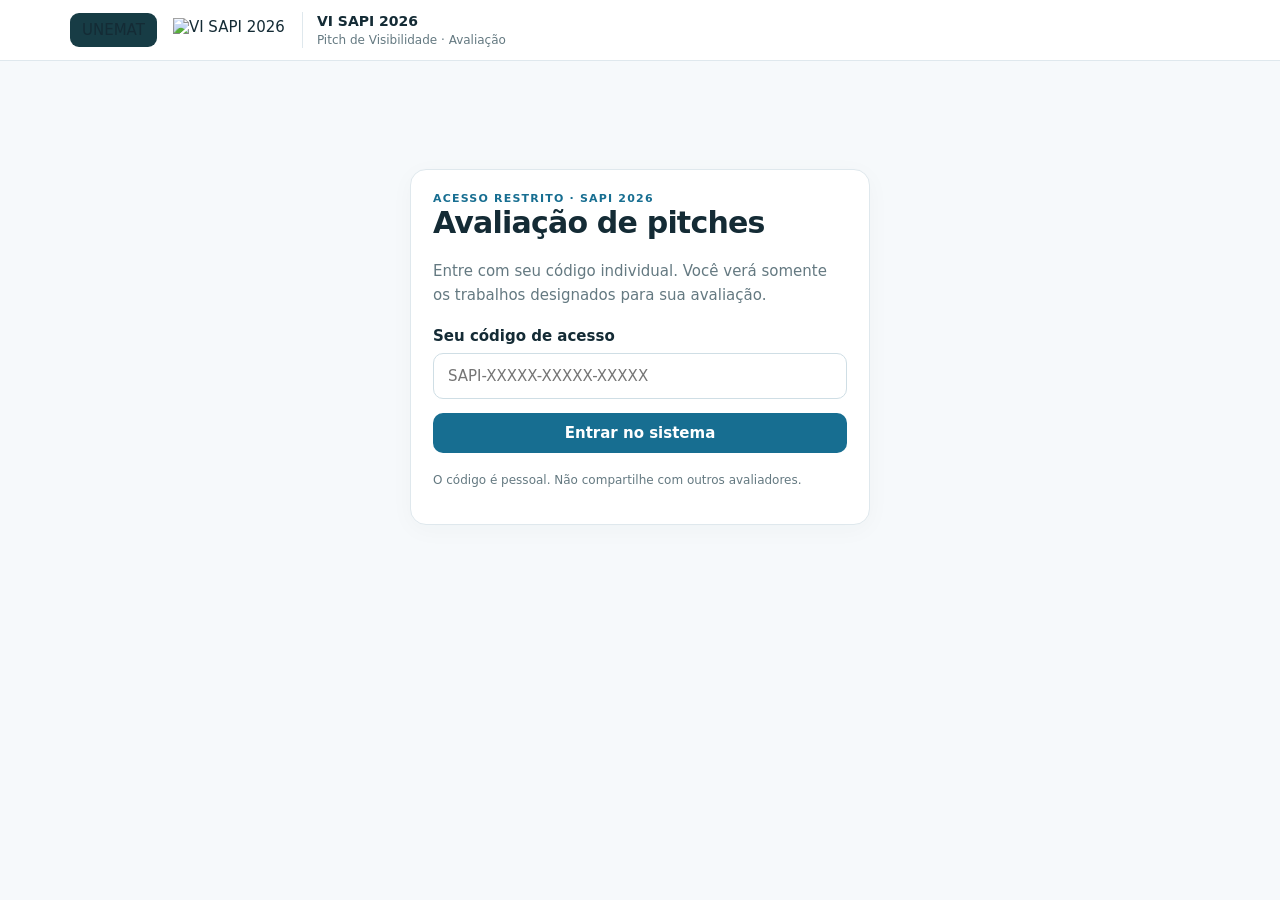
==== sapi2026/index.html @ e3772f96 "feat: painel seguro de avaliacao dos pitches VI SAPI 2026" ====
<!DOCTYPE html><html lang="pt-BR"><head><meta charset="utf-8"><meta name="viewport" content="width=device-width, initial-scale=1"><meta name="theme-color" content="#f7fafb"><title>VI SAPI 2026 · Avaliação de Pitches</title>
<style>
:root{--bg:#f6f9fb;--ink:#142b35;--muted:#647981;--line:#dfe8ed;--blue:#176e91;--violet:#553378;--soft:#e9f5f9;--green:#18795c;--yellow:#ffefd4}*{box-sizing:border-box}body{margin:0;background:var(--bg);color:var(--ink);font-family:Inter,ui-sans-serif,system-ui,-apple-system,"Segoe UI",Arial,sans-serif;font-size:15px}button,input,textarea,select{font:inherit}button{cursor:pointer}button:disabled{opacity:.52;cursor:not-allowed}header{background:#fff;border-bottom:1px solid var(--line);position:sticky;top:0;z-index:10}header .inner{max-width:1180px;margin:auto;padding:12px 20px;display:flex;align-items:center;justify-content:space-between;gap:12px}.brand{display:flex;align-items:center;gap:16px}.unemat{background:#173c45;border-radius:9px;padding:8px 12px;display:flex;align-items:center;justify-content:center}.unemat img{width:140px;max-height:42px;object-fit:contain}.mark{width:113px;display:block;min-height:24px;object-fit:contain}.subbrand{border-left:1px solid var(--line);padding-left:14px;color:var(--muted);font-size:12px;line-height:1.4}.subbrand strong{font-size:14px;color:var(--ink)}main{max-width:1180px;margin:28px auto;padding:0 20px 80px}h1,h2,h3,p{margin-top:0}h1{font-size:clamp(24px,3vw,35px);letter-spacing:-.8px}h2{font-size:21px}p{line-height:1.55}.muted{color:var(--muted)}.small{font-size:12px}.kicker{text-transform:uppercase;font-size:11px;letter-spacing:1.2px;font-weight:800;color:var(--blue)}.top{display:flex;align-items:flex-start;justify-content:space-between;gap:14px;flex-wrap:wrap}.box{background:#fff;border:1px solid var(--line);border-radius:16px;padding:22px;box-shadow:0 5px 24px #12303e08}.login{max-width:460px;margin:12vh auto 0;text-align:left}.login h1{font-size:30px}.field{width:100%;padding:13px 14px;border:1px solid #cfdee5;border-radius:10px;outline:none;background:white;color:var(--ink)}.field:focus{border-color:var(--blue);box-shadow:0 0 0 3px #c9e8f4}.btn{border:none;border-radius:10px;padding:11px 17px;font-weight:700;background:var(--blue);color:#fff}.btn:hover{filter:brightness(.96)}.btn.secondary{background:white;border:1px solid #cfdee5;color:var(--ink)}.btn.danger{background:#a64141}.btn.success{background:var(--green)}.btn.smallbtn{padding:7px 12px;font-size:13px}.pill{display:inline-block;padding:5px 10px;border-radius:99px;font-size:12px;font-weight:700;background:#eaf4f8;color:var(--blue)}.pill.done{background:#e6f4ee;color:var(--green)}.pill.wait{background:#fff1da;color:#946113}.filters{display:flex;gap:9px;flex-wrap:wrap;margin:18px 0}.filters input{flex:1;min-width:190px}.filters select{max-width:220px}.stats{display:grid;grid-template-columns:repeat(4,1fr);gap:13px;margin:22px 0}.stat{background:white;border:1px solid var(--line);border-radius:14px;padding:20px}.stat strong{display:block;font-size:31px;font-weight:800;letter-spacing:-1px}.stat span{display:block;color:var(--muted);font-size:13px}.progress{height:7px;background:#e4eef1;border-radius:9px;overflow:hidden;margin:6px 0 15px}.progress i{display:block;height:100%;background:var(--blue);transition:width .2s}.list{display:grid;gap:11px}.work{padding:18px 20px;border:1px solid var(--line);background:#fff;border-radius:13px;display:flex;align-items:center;justify-content:space-between;gap:16px}.work .meta{display:flex;gap:7px;flex-wrap:wrap;align-items:center;color:var(--muted);font-size:12px;margin-bottom:7px}.work h3{font-size:15px;margin:0 0 8px;line-height:1.35}.work p{margin:0;color:var(--muted);font-size:13px}.work .actions{flex-shrink:0;text-align:right}.score{font-size:21px;font-weight:800}.questions{display:grid;gap:14px;margin:20px 0}.question{padding:15px;border:1px solid var(--line);border-radius:12px}.question .qtitle{font-weight:750;margin-bottom:12px}.choices{display:flex;gap:8px;flex-wrap:wrap}.choice{width:46px;height:44px;border:1px solid #d0dfe5;background:#fff;border-radius:10px;color:var(--ink);font-weight:800}.choice[aria-pressed=true]{background:var(--blue);color:white;border-color:var(--blue);box-shadow:0 0 0 3px #d4eef8}.modalwrap{position:fixed;inset:0;background:#0d2229a0;z-index:50;display:flex;align-items:flex-start;justify-content:center;overflow-y:auto;padding:3vh 14px}.modal{background:white;border-radius:17px;max-width:720px;width:100%;margin:auto;padding:25px;box-shadow:0 20px 85px #071d2560}.modal .top{border-bottom:1px solid var(--line);padding-bottom:10px}.modal h2{line-height:1.35;font-size:22px}.modal textarea{min-height:75px;resize:vertical}.alert{border-radius:10px;padding:12px 14px;background:#fff2d9;color:#835c13;margin:14px 0}.error{background:#ffeded;color:#a03939}.ok{background:#e8f7ed;color:var(--green)}.tablewrap{overflow-x:auto;background:#fff;border:1px solid var(--line);border-radius:13px}table{border-collapse:collapse;width:100%;min-width:810px}th{text-align:left;color:var(--muted);font-weight:700;font-size:12px;background:#f9fbfc}th,td{border-bottom:1px solid var(--line);padding:13px 11px;vertical-align:top}td{font-size:13px}tr:last-child td{border-bottom:0}.link{background:none;border:0;color:var(--blue);text-decoration:underline;font-weight:700;padding:0;text-align:left}.right{text-align:right}.hidden{display:none!important}.foot{margin-top:18px;color:var(--muted);font-size:12px}.notice{border:1px solid var(--line);background:#fff;border-radius:11px;padding:14px 16px;margin:17px 0;font-size:13px}.actionsbar{display:flex;align-items:center;gap:10px;flex-wrap:wrap}.empty{text-align:center;background:#fff;border:1px dashed var(--line);border-radius:12px;padding:45px;color:var(--muted)}@media(max-width:670px){header .inner{padding:9px 12px}.brand{gap:8px}.unemat img{width:88px}.mark{width:85px}.subbrand{display:none}main{padding:0 12px;margin:22px auto}.stats{grid-template-columns:repeat(2,1fr)}.work{align-items:flex-start;flex-direction:column}.work .actions{text-align:left}.box{padding:19px}.modal{padding:17px}.choice{flex:1;min-width:42px}.filters input{width:100%}.filters select{max-width:none;flex:1}}
</style></head><body>
<header><div class="inner"><div class="brand"><div class="unemat"><img src="https://static.even3.com/logos/logounematbranca.e75f5b91782247d09bfd.png" alt="UNEMAT" onerror="this.outerHTML='UNEMAT'"></div><img class="mark" src="https://cms.unemat.br/storage/imagens/noticia/rEKFjq9A8qb3tXk88kykNoAFWZB7NBdP3oj1VoGC.jpg" alt="VI SAPI 2026"><div class="subbrand"><strong>VI SAPI 2026</strong><br>Pitch de Visibilidade · Avaliação</div></div><div id="userinfo" class="small muted"></div></div></header>
<main><div id="app"></div></main><div id="overlay" class="hidden"></div>
<script>
'use strict';
const API='https://vztdhteljfmgrbpwilik.supabase.co/functions/v1/sapi26-avaliacao';
const key='sapi26_token';
let token=localStorage.getItem(key)||'',state=null,filterText='',filterGroup='todos',filterStatus='todos',opened=null;
const $=id=>document.getElementById(id);
const h=s=>String(s??'').replace(/[&<>"']/g,c=>({'&':'&amp;','<':'&lt;','>':'&gt;','"':'&quot;',"'":'&#39;'}[c]));
const numeric=n=>Number(n).toLocaleString('pt-BR',{maximumFractionDigits:1});
async function request(action,payload={}){let res;try{res=await fetch(API,{method:'POST',headers:{'Content-Type':'application/json'},body:JSON.stringify({action,token,...payload}),cache:'no-store'});}catch(e){throw new Error('Sem conexão com o servidor. Confira sua internet.');}let data;try{data=await res.json()}catch(e){throw new Error('O servidor não respondeu corretamente.')}if(!res.ok)throw new Error(data.error||'Falha de comunicação.');return data;}
function notify(msg,bad=false){const e=$('toast');if(e)e.remove();const el=document.createElement('div');el.id='toast';el.setAttribute('role','status');el.style.cssText=`position:fixed;bottom:22px;right:20px;max-width:340px;z-index:100;box-shadow:0 8px 40px #1a304c34;border-radius:12px;padding:14px 18px;background:${bad?'#b14444':'#197254'};color:white;font-weight:700`;el.textContent=msg;document.body.append(el);setTimeout(()=>el.remove(),4000)}
function logout(){if(token)request('logout').catch(()=>{});token='';state=null;localStorage.removeItem(key);filterText='';$('overlay').className='hidden';renderLogin();}
function renderLogin(err=''){$('userinfo').innerHTML='';$('app').innerHTML=`<div class="login box"><div class="kicker">Acesso restrito · SAPI 2026</div><h1>Avaliação de pitches</h1><p class="muted">Entre com seu código individual. Você verá somente os trabalhos designados para sua avaliação.</p><form id="loginform"><label for="loginCode" style="display:block;font-weight:700;margin:20px 0 8px">Seu código de acesso</label><input id="loginCode" class="field" type="text" autocapitalize="characters" autocomplete="off" spellcheck="false" placeholder="SAPI-XXXXX-XXXXX-XXXXX" maxlength="30" required><div id="loginErr" class="${err?'alert error':'hidden'}">${h(err)}</div><button id="loginBtn" class="btn" style="width:100%;margin-top:14px">Entrar no sistema</button></form><p class="foot">O código é pessoal. Não compartilhe com outros avaliadores.</p></div>`;$('loginform').addEventListener('submit',async e=>{e.preventDefault();const b=$('loginBtn');b.disabled=true;b.textContent='Verificando...';try{const data=await request('login',{code:$('loginCode').value});token=data.token;localStorage.setItem(key,token);await refresh();}catch(e){$('loginErr').textContent=e.message;$('loginErr').className='alert error';b.disabled=false;b.textContent='Entrar no sistema';}})}
async function refresh(silent=false){if(!token){renderLogin();return;}try{state=await request('state');render();}catch(e){if(/Sessão expirada/.test(e.message)){logout();return;}if(!silent){$('app').innerHTML=`<div class="box"><p>${h(e.message)}</p><button class="btn" onclick="refresh()">Tentar novamente</button></div>`;}}}
function commonHeader(){const u=state.user;$('userinfo').innerHTML=`<span class="muted">${h(u.nome)}</span> <button id="exit" class="btn secondary smallbtn" style="margin-left:8px">Sair</button>`;$('exit').onclick=logout;}
function render(){if(!state)return renderLogin();commonHeader();if(state.user.papel==='coordenacao')renderCoord();else renderReviewer();}
function filtered(works,scoreFn){return works.filter(w=>{const q=filterText.toLocaleLowerCase('pt-BR');return (!q||[w.titulo,w.autor,String(w.id)].some(x=>String(x).toLocaleLowerCase('pt-BR').includes(q)))&&(filterGroup==='todos'||w.grupo===filterGroup)&&(filterStatus==='todos'||scoreFn(w)===filterStatus);});}
function searchBar(){return `<div class="filters"><input id="search" class="field" type="search" placeholder="Buscar título, estudante ou inscrição" value="${h(filterText)}"><select id="group" class="field"><option value="todos">Todos os grupos</option>${['A','B','C'].map(g=>`<option value="${g}" ${filterGroup===g?'selected':''}>Grupo ${g}</option>`).join('')}</select><select id="status" class="field"><option value="todos">Todos os status</option><option value="pendente" ${filterStatus==='pendente'?'selected':''}>Pendentes</option><option value="concluido" ${filterStatus==='concluido'?'selected':''}>Concluídos</option></select></div>`}
function wireSearch(callback){$('search').oninput=e=>{filterText=e.target.value;callback();};$('group').onchange=e=>{filterGroup=e.target.value;callback();};$('status').onchange=e=>{filterStatus=e.target.value;callback();}}
function stat(label,value){return `<div class="stat"><strong>${h(value)}</strong><span>${h(label)}</span></div>`}
function renderReviewer(){const map=new Map(state.grades.map(g=>[g.trabalho_id,g]));const done=map.size;let works=state.works||[];$('app').innerHTML=`<div class="top"><div><div class="kicker">Área da avaliadora</div><h1>Meus trabalhos</h1><p class="muted">Quatro notas de 0 a 5. Simples, direto e com salvamento online.</p></div><button class="btn secondary" id="reload">↻ Atualizar</button></div>${state.locked?'<div class="alert">As avaliações foram encerradas pela coordenação. Os registros podem ser consultados, mas não alterados.</div>':''}<div class="stats">${stat('Trabalhos designados',works.length)}${stat('Avaliados',done)}${stat('Pendentes',works.length-done)}${stat('Concluído',works.length?Math.round(done/works.length*100)+'%':'0%')}</div><div class="progress"><i style="width:${works.length?100*done/works.length:0}%"></i></div>${searchBar()}<div class="list" id="works"></div><div class="foot">A avaliação é individual. As notas das demais avaliadoras não são exibidas.</div>`;$('reload').onclick=()=>refresh();wireSearch(drawReviewerList);drawReviewerList();}
function drawReviewerList(){let map=new Map(state.grades.map(g=>[g.trabalho_id,g]));let works=filtered(state.works,w=>map.has(w.id)?'concluido':'pendente');$('works').innerHTML=works.map(w=>{const g=map.get(w.id);const total=g?g.clareza+g.publico+g.viabilidade+g.impacto:0;return `<article class="work"><div><div class="meta"><span class="pill">Grupo ${h(w.grupo)}</span><span>${h(w.horario)} h</span><span>Inscrição ${w.id}</span>${g?'<span class="pill done">Avaliado</span>':'<span class="pill wait">Pendente</span>'}</div><h3>${h(w.titulo)}</h3><p>${h(w.autor)}</p></div><div class="actions">${g?`<div class="score">${total}<span class="muted small">/20</span></div>`:''}<button class="btn smallbtn ${g?'secondary':''}" data-open="${w.id}">${g?'Ver / editar':'Avaliar agora'}</button></div></article>`}).join('')||'<div class="empty">Nenhum trabalho encontrado nesse filtro.</div>';$('works').querySelectorAll('[data-open]').forEach(b=>b.onclick=()=>openReview(Number(b.dataset.open)))}
const questions=[['clareza','Explicou claramente o plano?','Clareza da comunicação'],['publico','Escolheu bem o público-alvo?','Pertinência do público-alvo'],['viabilidade','O que propõe é possível fazer?','Viabilidade das estratégias'],['impacto','Vai beneficiar a sociedade?','Potencial de impacto social']];
function openReview(id){const work=state.works.find(w=>w.id===id);if(!work)return;opened=id;const grade=state.grades.find(g=>g.trabalho_id===id)||{};$('overlay').className='modalwrap';$('overlay').innerHTML=`<section class="modal" role="dialog" aria-modal="true" aria-labelledby="modalTitle"><div class="top"><div><div class="kicker">Inscrição ${work.id} · Grupo ${h(work.grupo)} · ${h(work.horario)} h</div><h2 id="modalTitle">${h(work.titulo)}</h2><p class="muted">${h(work.autor)}</p></div><button id="closeModal" class="btn secondary smallbtn">Fechar ✕</button></div>${state.locked?'<div class="alert">Avaliações encerradas. Consulta somente.</div>':''}<form id="gradeForm"><div class="questions">${questions.map(([key,q,official],ix)=>`<div class="question"><div class="qtitle">${ix+1}. ${h(q)}</div><div class="choices" role="group" aria-label="${h(official)}">${[0,1,2,3,4,5].map(n=>`<button type="button" data-key="${key}" data-val="${n}" class="choice" aria-pressed="${grade[key]===n}" ${state.locked?'disabled':''}>${n}</button>`).join('')}</div><div class="small muted" style="margin-top:9px">${h(official)} · máximo 5 pontos</div></div>`).join('')}</div><label for="comment" style="display:block;font-weight:700;margin:16px 0 8px">Comentário (opcional)</label><textarea class="field" id="comment" maxlength="1500" placeholder="Uma observação breve, se necessário" ${state.locked?'disabled':''}>${h(grade.comentario||'')}</textarea><div class="top" style="align-items:center;margin-top:18px"><div><div class="muted small">Total desta avaliação</div><div class="score" id="liveTotal">${['clareza','publico','viabilidade','impacto'].every(k=>Number.isInteger(grade[k]))?grade.clareza+grade.publico+grade.viabilidade+grade.impacto:'–'} <span class="muted small">/ 20</span></div></div><button id="save" type="submit" class="btn success" ${state.locked?'disabled':''}>${grade.trabalho_id?'Atualizar avaliação':'Salvar avaliação'}</button></div></form></section>`;
const vals={};for(const k of ['clareza','publico','viabilidade','impacto']) if(Number.isInteger(grade[k])) vals[k]=grade[k];$('closeModal').onclick=closeModal;$('overlay').onclick=e=>{if(e.target===$('overlay'))closeModal()};$('overlay').querySelectorAll('[data-key]').forEach(b=>b.onclick=()=>{vals[b.dataset.key]=Number(b.dataset.val);$('overlay').querySelectorAll(`[data-key="${b.dataset.key}"]`).forEach(x=>x.setAttribute('aria-pressed',x===b?'true':'false'));const keys=['clareza','publico','viabilidade','impacto'];$('liveTotal').innerHTML=keys.every(k=>Number.isInteger(vals[k]))?`${keys.reduce((s,k)=>s+vals[k],0)} <span class="small muted">/ 20</span>`:'– <span class="small muted">/ 20</span>';});$('gradeForm').onsubmit=async e=>{e.preventDefault();if(!['clareza','publico','viabilidade','impacto'].every(k=>Number.isInteger(vals[k]))){notify('Escolha uma nota para cada uma das quatro perguntas.',true);return;}const b=$('save');b.disabled=true;b.textContent='Salvando...';try{await request('save',{work_id:id,...vals,comentario:$('comment').value});closeModal();await refresh();notify('Avaliação salva com sucesso.');}catch(e){notify(e.message,true);b.disabled=false;b.textContent='Salvar avaliação';}};}
function closeModal(){opened=null;$('overlay').className='hidden';$('overlay').innerHTML='';}
function reviewerLabel(id){return state.reviewers.find(r=>r.id===id)?.nome||id}
function coordStats(){const total=state.allocations.length,done=state.grades.length,complete=state.works.filter(w=>state.allocations.filter(a=>a.trabalho_id===w.id).every(a=>state.grades.some(g=>g.trabalho_id===w.id&&g.avaliador_id===a.avaliador_id))).length;return {total,done,complete}}
function renderCoord(){const t=coordStats();$('app').innerHTML=`<div class="top"><div><div class="kicker">Painel exclusivo da coordenação</div><h1>Monitoramento das avaliações</h1><p class="muted">Acompanhamento da banca. Médias exibidas somente após as duas notas.</p></div><div class="actionsbar"><button class="btn secondary" id="csv">↓ Exportar CSV</button><button class="btn secondary" id="reload">↻ Atualizar</button><button class="btn ${state.locked?'secondary':'danger'}" id="lock">${state.locked?'Reabrir notas':'Encerrar notas'}</button></div></div>${state.locked?'<div class="alert">Avaliações encerradas. Nenhuma avaliadora poderá alterar suas notas até a reabertura.</div>':''}<div class="stats">${stat('Trabalhos',state.works.length)}${stat('Notas recebidas',`${t.done}/${t.total}`)}${stat('Trabalhos completos',t.complete)}${stat('Faltam avaliações',t.total-t.done)}</div><div class="progress"><i style="width:${t.total?100*t.done/t.total:0}%"></i></div><div class="notice"><strong>Andamento por avaliadora:</strong> <span id="assessProgress"></span></div>${searchBar()}<div id="coordList"></div><p class="foot">Média = soma das duas notas / 2. Em caso de empate: impacto social, depois viabilidade. Confirme o procedimento de consolidação com a comissão organizadora.</p>`;$('reload').onclick=()=>refresh();$('csv').onclick=downloadCSV;$('lock').onclick=async()=>{let next=!state.locked;if(!confirm(next?'Deseja encerrar e bloquear todas as avaliações?':'Deseja reabrir as avaliações?'))return;try{await request('lock',{locked:next});await refresh();notify(next?'Avaliações encerradas.':'Avaliações reabertas.');}catch(e){notify(e.message,true)}};$('assessProgress').innerHTML=state.reviewers.map(r=>{let total=state.allocations.filter(a=>a.avaliador_id===r.id).length,done=state.grades.filter(g=>g.avaliador_id===r.id).length;return `<span class="pill" style="margin:3px">${h(r.nome)}: ${done}/${total}</span>`}).join('');wireSearch(drawCoordList);drawCoordList();}
function getWorkGrades(w){const assigned=state.allocations.filter(a=>a.trabalho_id===w.id);const received=assigned.map(a=>state.grades.find(g=>g.trabalho_id===w.id&&g.avaliador_id===a.avaliador_id)).filter(Boolean);const complete=received.length===assigned.length&&assigned.length===2;const mean=complete?received.reduce((s,g)=>s+g.clareza+g.publico+g.viabilidade+g.impacto,0)/2:null;return {assigned,received,complete,mean}}
function drawCoordList(){const works=filtered(state.works,w=>getWorkGrades(w).complete?'concluido':'pendente');$('coordList').innerHTML=`<div class="tablewrap"><table><thead><tr><th>Grupo / horário</th><th>Trabalho e estudante</th><th>Avaliadores</th><th>Concluído</th><th class="right">Média /20</th><th></th></tr></thead><tbody>${works.map(w=>{const g=getWorkGrades(w);return `<tr><td><span class="pill">${h(w.grupo)}</span><br><br>${h(w.horario)} h</td><td><strong>${h(w.titulo)}</strong><div class="small muted" style="margin-top:5px">${h(w.autor)} · #${w.id}</div></td><td>${g.assigned.map(a=>{const scored=g.received.some(x=>x.avaliador_id===a.avaliador_id);return `<div style="margin-bottom:6px">${scored?'✓':'○'} ${h(reviewerLabel(a.avaliador_id))}</div>`}).join('')}</td><td><span class="pill ${g.complete?'done':'wait'}">${g.received.length}/2</span></td><td class="right"><strong>${g.complete?numeric(g.mean):'–'}</strong></td><td><button data-details="${w.id}" class="link">Detalhes</button></td></tr>`}).join('')}</tbody></table>${works.length?'':'<div class="empty">Nenhum trabalho encontrado.</div>'}</div>`;$('coordList').querySelectorAll('[data-details]').forEach(b=>b.onclick=()=>showDetails(Number(b.dataset.details)));}
function showDetails(id){const w=state.works.find(w=>w.id===id),x=getWorkGrades(w);$('overlay').className='modalwrap';$('overlay').innerHTML=`<section class="modal" role="dialog" aria-modal="true"><div class="top"><div><div class="kicker">Inscrição #${w.id} · Grupo ${h(w.grupo)}</div><h2>${h(w.titulo)}</h2><p class="muted">${h(w.autor)}</p></div><button id="closeModal" class="btn secondary smallbtn">Fechar ✕</button></div>${x.assigned.map(a=>{const g=x.received.find(z=>z.avaliador_id===a.avaliador_id);return `<div class="notice"><strong>${h(reviewerLabel(a.avaliador_id))}</strong><div class="muted small">${g?'Nota registrada em '+new Date(g.atualizado_em).toLocaleString('pt-BR'):'Avaliação pendente'}</div>${g?`<p style="margin:12px 0 6px">Clareza ${g.clareza} · Público ${g.publico} · Viabilidade ${g.viabilidade} · Impacto ${g.impacto}</p><strong>Total: ${g.clareza+g.publico+g.viabilidade+g.impacto}/20</strong>${g.comentario?`<p class="muted" style="margin-top:10px">${h(g.comentario)}</p>`:''}`:''}</div>`}).join('')}<div class="box" style="box-shadow:none"><strong>${x.complete?'Média consolidada: '+numeric(x.mean)+'/20':'Aguardando as duas avaliações'}</strong></div></section>`;$('closeModal').onclick=closeModal;$('overlay').onclick=e=>{if(e.target===$('overlay'))closeModal()};}
function downloadCSV(){const head=['Inscricao','Grupo','Horario','Autor','Titulo','Avaliador','Clareza','Publico','Viabilidade','Impacto','Total','Comentario','Atualizado_em','Media_trabalho'];const lines=[head];for(const w of state.works){const gs=getWorkGrades(w);for(const a of gs.assigned){const g=gs.received.find(x=>x.avaliador_id===a.avaliador_id);lines.push([w.id,w.grupo,w.horario,w.autor,w.titulo,reviewerLabel(a.avaliador_id),g?.clareza??'',g?.publico??'',g?.viabilidade??'',g?.impacto??'',g?g.clareza+g.publico+g.viabilidade+g.impacto:'',g?.comentario??'',g?.atualizado_em??'',gs.complete?gs.mean:'']);}}const csv='\uFEFF'+lines.map(row=>row.map(x=>'"'+String(x).replaceAll('"','""')+'"').join(';')).join('\r\n');const a=document.createElement('a');a.href=URL.createObjectURL(new Blob([csv],{type:'text/csv;charset=utf-8'}));a.download='Avaliacoes_SAPI_2026.csv';a.click();setTimeout(()=>URL.revokeObjectURL(a.href),1000);}
if(token)refresh();else renderLogin();setInterval(()=>{if(token&&state?.user.papel==='coordenacao'&&$('overlay').className==='hidden')refresh(true);},30000);
</script></body></html>
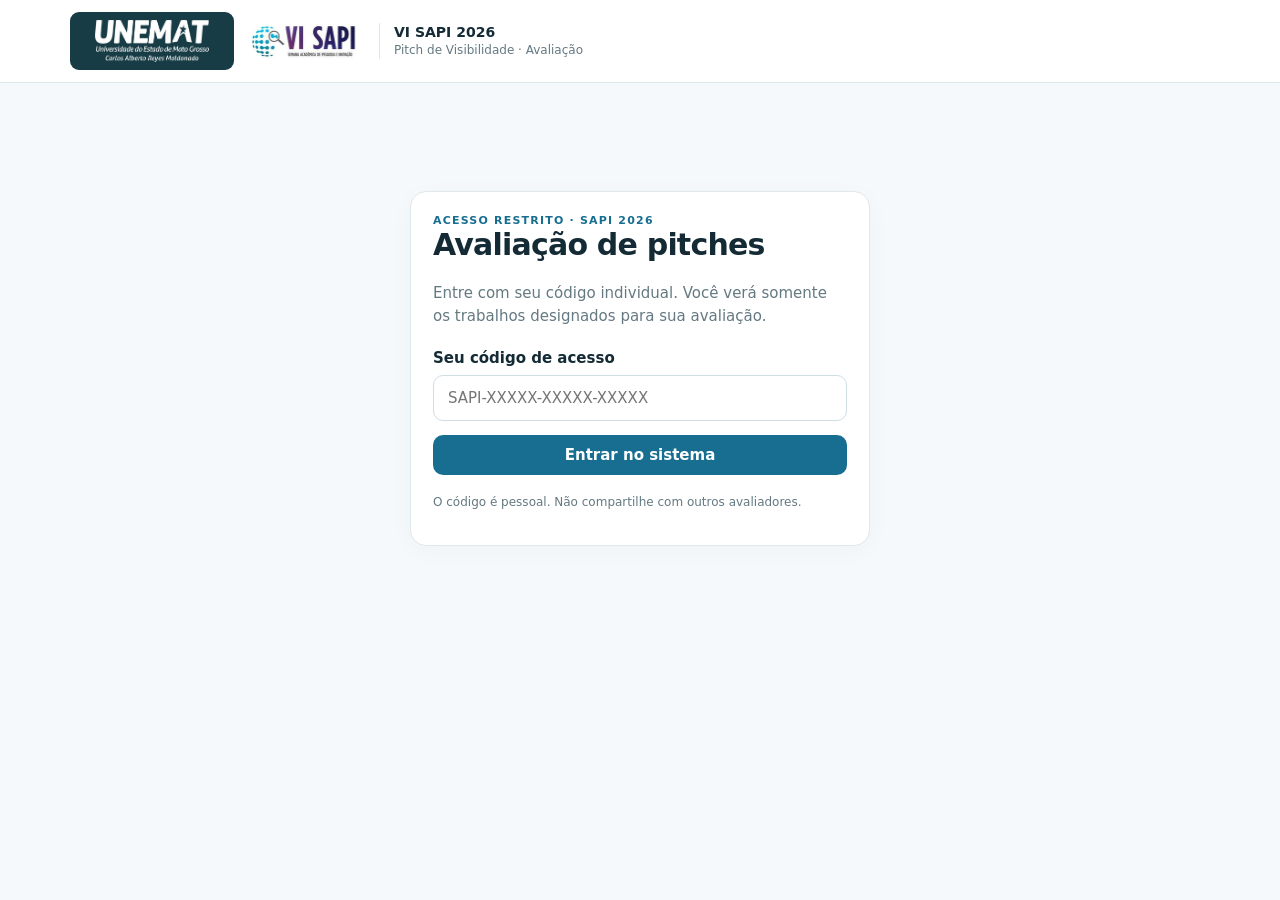
==== commit 1587108d: "style: incorporar logos oficiais UNEMAT e SAPI ao painel, sem imagens externas" ====
--- a/sapi2026/index.html
+++ b/sapi2026/index.html
@@ -2,7 +2,7 @@
 <style>
 :root{--bg:#f6f9fb;--ink:#142b35;--muted:#647981;--line:#dfe8ed;--blue:#176e91;--violet:#553378;--soft:#e9f5f9;--green:#18795c;--yellow:#ffefd4}*{box-sizing:border-box}body{margin:0;background:var(--bg);color:var(--ink);font-family:Inter,ui-sans-serif,system-ui,-apple-system,"Segoe UI",Arial,sans-serif;font-size:15px}button,input,textarea,select{font:inherit}button{cursor:pointer}button:disabled{opacity:.52;cursor:not-allowed}header{background:#fff;border-bottom:1px solid var(--line);position:sticky;top:0;z-index:10}header .inner{max-width:1180px;margin:auto;padding:12px 20px;display:flex;align-items:center;justify-content:space-between;gap:12px}.brand{display:flex;align-items:center;gap:16px}.unemat{background:#173c45;border-radius:9px;padding:8px 12px;display:flex;align-items:center;justify-content:center}.unemat img{width:140px;max-height:42px;object-fit:contain}.mark{width:113px;display:block;min-height:24px;object-fit:contain}.subbrand{border-left:1px solid var(--line);padding-left:14px;color:var(--muted);font-size:12px;line-height:1.4}.subbrand strong{font-size:14px;color:var(--ink)}main{max-width:1180px;margin:28px auto;padding:0 20px 80px}h1,h2,h3,p{margin-top:0}h1{font-size:clamp(24px,3vw,35px);letter-spacing:-.8px}h2{font-size:21px}p{line-height:1.55}.muted{color:var(--muted)}.small{font-size:12px}.kicker{text-transform:uppercase;font-size:11px;letter-spacing:1.2px;font-weight:800;color:var(--blue)}.top{display:flex;align-items:flex-start;justify-content:space-between;gap:14px;flex-wrap:wrap}.box{background:#fff;border:1px solid var(--line);border-radius:16px;padding:22px;box-shadow:0 5px 24px #12303e08}.login{max-width:460px;margin:12vh auto 0;text-align:left}.login h1{font-size:30px}.field{width:100%;padding:13px 14px;border:1px solid #cfdee5;border-radius:10px;outline:none;background:white;color:var(--ink)}.field:focus{border-color:var(--blue);box-shadow:0 0 0 3px #c9e8f4}.btn{border:none;border-radius:10px;padding:11px 17px;font-weight:700;background:var(--blue);color:#fff}.btn:hover{filter:brightness(.96)}.btn.secondary{background:white;border:1px solid #cfdee5;color:var(--ink)}.btn.danger{background:#a64141}.btn.success{background:var(--green)}.btn.smallbtn{padding:7px 12px;font-size:13px}.pill{display:inline-block;padding:5px 10px;border-radius:99px;font-size:12px;font-weight:700;background:#eaf4f8;color:var(--blue)}.pill.done{background:#e6f4ee;color:var(--green)}.pill.wait{background:#fff1da;color:#946113}.filters{display:flex;gap:9px;flex-wrap:wrap;margin:18px 0}.filters input{flex:1;min-width:190px}.filters select{max-width:220px}.stats{display:grid;grid-template-columns:repeat(4,1fr);gap:13px;margin:22px 0}.stat{background:white;border:1px solid var(--line);border-radius:14px;padding:20px}.stat strong{display:block;font-size:31px;font-weight:800;letter-spacing:-1px}.stat span{display:block;color:var(--muted);font-size:13px}.progress{height:7px;background:#e4eef1;border-radius:9px;overflow:hidden;margin:6px 0 15px}.progress i{display:block;height:100%;background:var(--blue);transition:width .2s}.list{display:grid;gap:11px}.work{padding:18px 20px;border:1px solid var(--line);background:#fff;border-radius:13px;display:flex;align-items:center;justify-content:space-between;gap:16px}.work .meta{display:flex;gap:7px;flex-wrap:wrap;align-items:center;color:var(--muted);font-size:12px;margin-bottom:7px}.work h3{font-size:15px;margin:0 0 8px;line-height:1.35}.work p{margin:0;color:var(--muted);font-size:13px}.work .actions{flex-shrink:0;text-align:right}.score{font-size:21px;font-weight:800}.questions{display:grid;gap:14px;margin:20px 0}.question{padding:15px;border:1px solid var(--line);border-radius:12px}.question .qtitle{font-weight:750;margin-bottom:12px}.choices{display:flex;gap:8px;flex-wrap:wrap}.choice{width:46px;height:44px;border:1px solid #d0dfe5;background:#fff;border-radius:10px;color:var(--ink);font-weight:800}.choice[aria-pressed=true]{background:var(--blue);color:white;border-color:var(--blue);box-shadow:0 0 0 3px #d4eef8}.modalwrap{position:fixed;inset:0;background:#0d2229a0;z-index:50;display:flex;align-items:flex-start;justify-content:center;overflow-y:auto;padding:3vh 14px}.modal{background:white;border-radius:17px;max-width:720px;width:100%;margin:auto;padding:25px;box-shadow:0 20px 85px #071d2560}.modal .top{border-bottom:1px solid var(--line);padding-bottom:10px}.modal h2{line-height:1.35;font-size:22px}.modal textarea{min-height:75px;resize:vertical}.alert{border-radius:10px;padding:12px 14px;background:#fff2d9;color:#835c13;margin:14px 0}.error{background:#ffeded;color:#a03939}.ok{background:#e8f7ed;color:var(--green)}.tablewrap{overflow-x:auto;background:#fff;border:1px solid var(--line);border-radius:13px}table{border-collapse:collapse;width:100%;min-width:810px}th{text-align:left;color:var(--muted);font-weight:700;font-size:12px;background:#f9fbfc}th,td{border-bottom:1px solid var(--line);padding:13px 11px;vertical-align:top}td{font-size:13px}tr:last-child td{border-bottom:0}.link{background:none;border:0;color:var(--blue);text-decoration:underline;font-weight:700;padding:0;text-align:left}.right{text-align:right}.hidden{display:none!important}.foot{margin-top:18px;color:var(--muted);font-size:12px}.notice{border:1px solid var(--line);background:#fff;border-radius:11px;padding:14px 16px;margin:17px 0;font-size:13px}.actionsbar{display:flex;align-items:center;gap:10px;flex-wrap:wrap}.empty{text-align:center;background:#fff;border:1px dashed var(--line);border-radius:12px;padding:45px;color:var(--muted)}@media(max-width:670px){header .inner{padding:9px 12px}.brand{gap:8px}.unemat img{width:88px}.mark{width:85px}.subbrand{display:none}main{padding:0 12px;margin:22px auto}.stats{grid-template-columns:repeat(2,1fr)}.work{align-items:flex-start;flex-direction:column}.work .actions{text-align:left}.box{padding:19px}.modal{padding:17px}.choice{flex:1;min-width:42px}.filters input{width:100%}.filters select{max-width:none;flex:1}}
 </style></head><body>
-<header><div class="inner"><div class="brand"><div class="unemat"><img src="https://static.even3.com/logos/logounematbranca.e75f5b91782247d09bfd.png" alt="UNEMAT" onerror="this.outerHTML='UNEMAT'"></div><img class="mark" src="https://cms.unemat.br/storage/imagens/noticia/rEKFjq9A8qb3tXk88kykNoAFWZB7NBdP3oj1VoGC.jpg" alt="VI SAPI 2026"><div class="subbrand"><strong>VI SAPI 2026</strong><br>Pitch de Visibilidade · Avaliação</div></div><div id="userinfo" class="small muted"></div></div></header>
+<header><div class="inner"><div class="brand"><div class="unemat"><img src="[data-uri]" alt="UNEMAT" onerror="this.outerHTML='UNEMAT'"></div><img class="mark" src="[data-uri]" alt="VI SAPI 2026"><div class="subbrand"><strong>VI SAPI 2026</strong><br>Pitch de Visibilidade · Avaliação</div></div><div id="userinfo" class="small muted"></div></div></header>
 <main><div id="app"></div></main><div id="overlay" class="hidden"></div>
 <script>
 'use strict';
